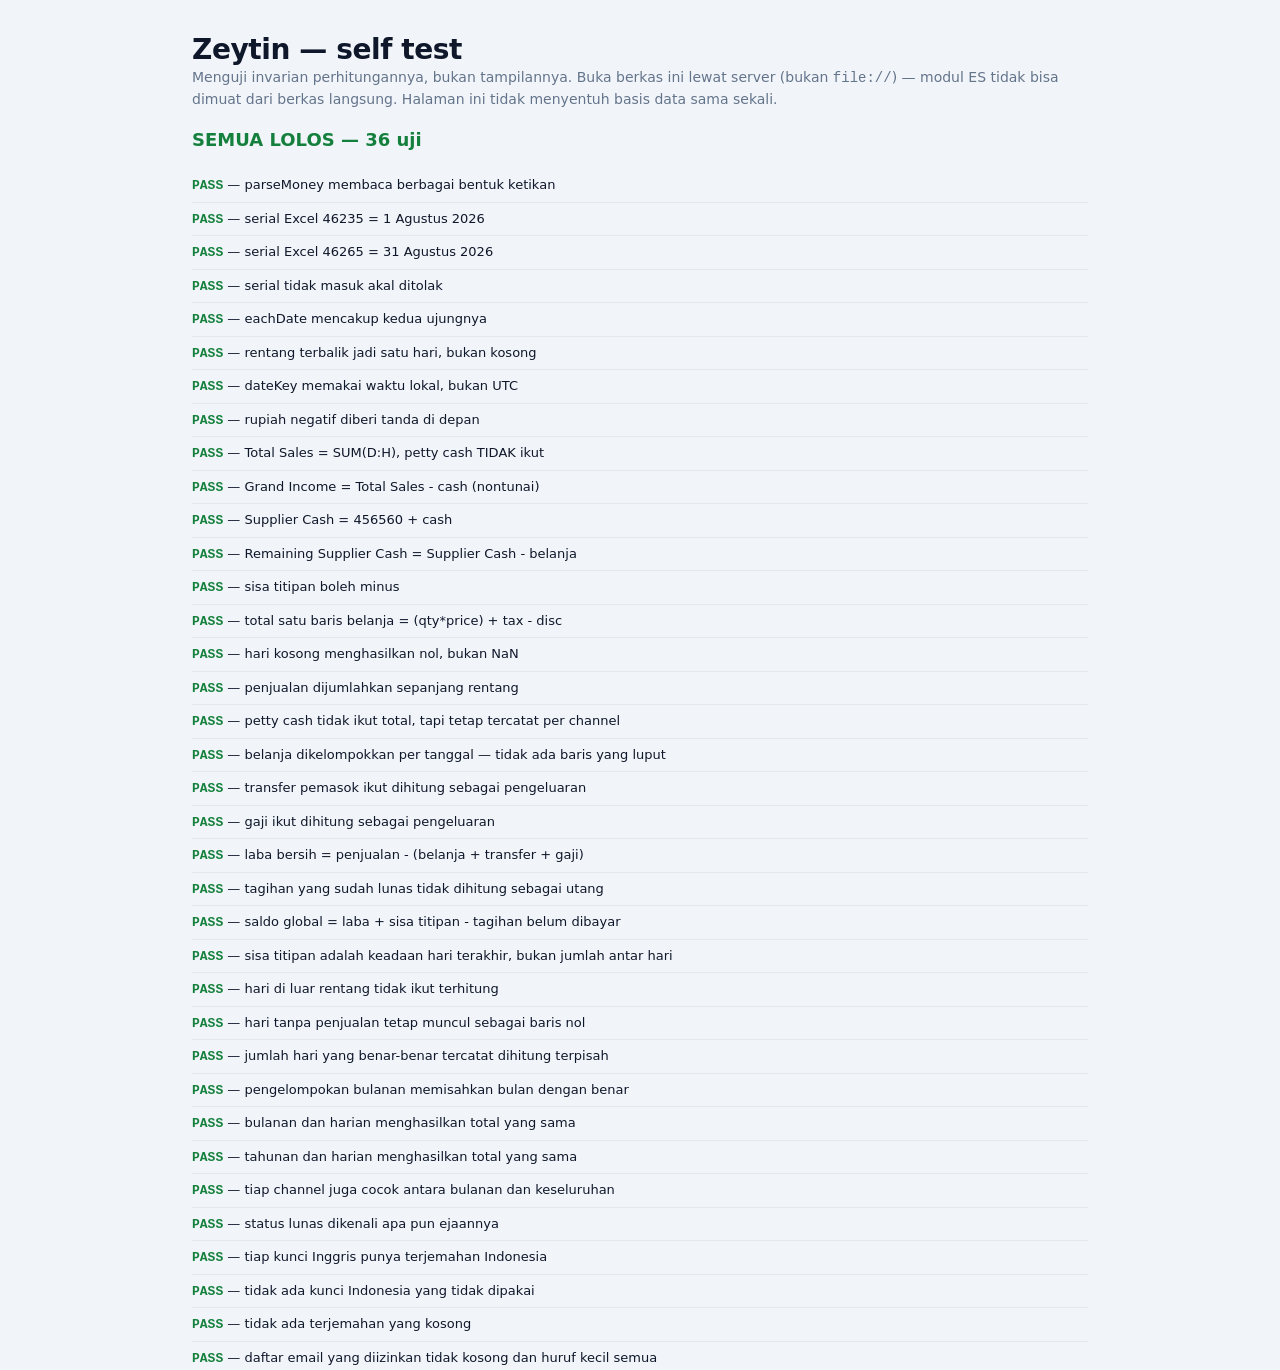
==== tests.html @ 7a51746a "Aplikasi laporan Zeytin: situs statis, Firestore, dua bahasa Dashboard, Handler, dan Reports di atas" ====
<!DOCTYPE html>
<html lang="en" data-theme="light">
<head>
    <meta charset="utf-8">
    <meta name="viewport" content="width=device-width, initial-scale=1">
    <title>Zeytin — Self test</title>
    <link rel="stylesheet" href="assets/css/app.css">
    <style>
        body { padding: 2rem; max-width: 60rem; margin: 0 auto; }
        .case { padding: .375rem 0; border-bottom: 1px solid var(--border); font-size: .8125rem; }
        .case b { font-family: ui-monospace, Consolas, monospace; font-weight: 600; }
        #summary { font-size: 1.125rem; font-weight: 700; margin: 1rem 0; }
    </style>
</head>
<body>

<h1>Zeytin — self test</h1>
<p class="muted">
    Menguji invarian perhitungannya, bukan tampilannya. Buka berkas ini lewat
    server (bukan <code>file://</code>) — modul ES tidak bisa dimuat dari berkas
    langsung. Halaman ini tidak menyentuh basis data sama sekali.
</p>

<div id="summary">…</div>
<div id="out"></div>

<script type="module">
import { dayFigures, periodReport, groupByMonth, groupByYear, lineTotal, isSettled } from './assets/js/ledger.js';
import { parseMoney, excelSerialToDate, eachDate, dateKey, money } from './assets/js/util.js';
import { SUPPLIER_CASH_OPENING, CHANNELS, ALLOWED_EMAILS } from './assets/js/config.js';
import { DICTIONARIES } from './assets/js/i18n.js';

const out = document.getElementById('out');
let pass = 0;
let fail = 0;

function check(name, actual, expected) {
    const ok = JSON.stringify(actual) === JSON.stringify(expected);
    ok ? pass++ : fail++;

    out.insertAdjacentHTML('beforeend',
        `<div class="case"><b class="${ok ? 'pos' : 'neg'}">${ok ? 'PASS' : 'FAIL'}</b> — ${name}` +
        (ok ? '' : `<br><span class="muted">dapat ${JSON.stringify(actual)}, harusnya ${JSON.stringify(expected)}</span>`) +
        `</div>`);
}

/* ---------------------------------------------------------- uang & tanggal */

check('parseMoney membaca berbagai bentuk ketikan',
    ['45.000', '45000', 'Rp 45.000', 45000, '', null].map(parseMoney),
    [45000, 45000, 45000, 45000, 0, 0]);

check('serial Excel 46235 = 1 Agustus 2026', excelSerialToDate(46235), '2026-08-01');
check('serial Excel 46265 = 31 Agustus 2026', excelSerialToDate(46265), '2026-08-31');
check('serial tidak masuk akal ditolak', excelSerialToDate(0), '');

check('eachDate mencakup kedua ujungnya',
    eachDate('2026-08-30', '2026-09-01'),
    ['2026-08-30', '2026-08-31', '2026-09-01']);

check('rentang terbalik jadi satu hari, bukan kosong',
    eachDate('2026-09-05', '2026-09-01'),
    ['2026-09-05']);

check('dateKey memakai waktu lokal, bukan UTC',
    dateKey(new Date(2026, 7, 1, 23, 30)), '2026-08-01');

check('rupiah negatif diberi tanda di depan', money(-12500), '-Rp 12.500');

/* --------------------------------------------- konsep kolom berkas Excel */

const day = dayFigures({
    date: '2026-08-01',
    pettyCash: 100000,
    cash: 4606678,
    bni: 1325940,
    grabFood: 0,
    goFood: 0,
    goPay: 0,
}, 1366000);

check('Total Sales = SUM(D:H), petty cash TIDAK ikut',
    day.totalSales, 4606678 + 1325940);

check('Grand Income = Total Sales - cash (nontunai)',
    day.cashless, 1325940);

check('Supplier Cash = 456560 + cash',
    day.supplierCash, SUPPLIER_CASH_OPENING + 4606678);

check('Remaining Supplier Cash = Supplier Cash - belanja',
    day.remainingSupplierCash, SUPPLIER_CASH_OPENING + 4606678 - 1366000);

check('sisa titipan boleh minus',
    dayFigures({ cash: 100000 }, 900000).remainingSupplierCash,
    SUPPLIER_CASH_OPENING + 100000 - 900000);

check('total satu baris belanja = (qty*price) + tax - disc',
    lineTotal({ qty: 3, price: 12000, tax: 1000, disc: 500 }), 36500);

check('hari kosong menghasilkan nol, bukan NaN',
    dayFigures({}, 0).totalSales, 0);

/* ------------------------------------------------------------- periode */

const data = {
    days: [
        { date: '2026-08-01', cash: 1000000, bni: 500000, pettyCash: 50000 },
        { date: '2026-08-02', cash: 2000000, grabFood: 300000 },
        { date: '2026-09-01', cash: 1500000, goPay: 200000 },
    ],
    expenses: [
        { date: '2026-08-01', total: 400000 },
        { date: '2026-08-01', total: 100000 },
        { date: '2026-09-01', total: 250000 },
    ],
    transfers: [{ date: '2026-08-05', total: 3000000 }],
    payroll: [{ month: '2026-08', grandTotal: 5000000 }],
    outstanding: [
        { date: '2026-08-10', total: 750000, status: 'Need the payment' },
        { date: '2026-08-11', total: 999000, status: 'PT KEBAP PAID' },
    ],
};

const aug = periodReport(data, '2026-08-01', '2026-08-31');

check('penjualan dijumlahkan sepanjang rentang',
    aug.totalSales, 1500000 + 2300000);

check('petty cash tidak ikut total, tapi tetap tercatat per channel',
    [aug.totalSales, aug.byChannel.pettyCash], [3800000, 50000]);

check('belanja dikelompokkan per tanggal — tidak ada baris yang luput',
    aug.cashExpense, 500000);

check('transfer pemasok ikut dihitung sebagai pengeluaran',
    aug.transfers, 3000000);

check('gaji ikut dihitung sebagai pengeluaran',
    aug.payroll, 5000000);

check('laba bersih = penjualan - (belanja + transfer + gaji)',
    aug.netProfit, 3800000 - (500000 + 3000000 + 5000000));

check('tagihan yang sudah lunas tidak dihitung sebagai utang',
    aug.outstanding, 750000);

check('saldo global = laba + sisa titipan - tagihan belum dibayar',
    aug.globalBalance,
    aug.netProfit + aug.remainingSupplierCash - aug.outstanding);

check('sisa titipan adalah keadaan hari terakhir, bukan jumlah antar hari',
    aug.remainingSupplierCash,
    SUPPLIER_CASH_OPENING + 2000000 - 0);

check('hari di luar rentang tidak ikut terhitung',
    periodReport(data, '2026-08-01', '2026-08-01').totalSales, 1500000);

check('hari tanpa penjualan tetap muncul sebagai baris nol',
    aug.rows.length, 31);

check('jumlah hari yang benar-benar tercatat dihitung terpisah',
    aug.recordedDays, 2);

/* -------------------------------------------------- pengelompokan periode */

const wide = periodReport(data, '2026-08-01', '2026-09-30');
const months = groupByMonth(wide.rows);
const years = groupByYear(wide.rows);

check('pengelompokan bulanan memisahkan bulan dengan benar',
    months.map((m) => [m.key, m.totalSales]),
    [['2026-08', 3800000], ['2026-09', 1700000]]);

check('bulanan dan harian menghasilkan total yang sama',
    months.reduce((s, m) => s + m.totalSales, 0), wide.totalSales);

check('tahunan dan harian menghasilkan total yang sama',
    years.reduce((s, y) => s + y.totalSales, 0), wide.totalSales);

check('tiap channel juga cocok antara bulanan dan keseluruhan',
    CHANNELS.map((c) => months.reduce((s, m) => s + m[c.key], 0)),
    CHANNELS.map((c) => wide.byChannel[c.key]));

/* ------------------------------------------------------------- status */

check('status lunas dikenali apa pun ejaannya',
    ['PT KEBAP PAID', 'Aslan Paid', 'lunas', 'settled', 'Need the payment', ''].map(isSettled),
    [true, true, true, true, false, false]);

/* --------------------------------------------------------- dua bahasa */

// Kunci yang belum diterjemahkan tidak kelihatan saat dipakai — ia diam-diam
// jatuh ke bahasa Inggris. Membandingkan kedua kamus satu-satunya cara
// menangkapnya sebelum staf melihat kalimat Inggris di tengah halaman
// berbahasa Indonesia.
const enKeys = Object.keys(DICTIONARIES.en).sort();
const idKeys = Object.keys(DICTIONARIES.id).sort();

check('tiap kunci Inggris punya terjemahan Indonesia',
    enKeys.filter((k) => !(k in DICTIONARIES.id)), []);

check('tidak ada kunci Indonesia yang tidak dipakai',
    idKeys.filter((k) => !(k in DICTIONARIES.en)), []);

check('tidak ada terjemahan yang kosong',
    idKeys.filter((k) => !String(DICTIONARIES.id[k]).trim()), []);

/* ------------------------------------------------------------- akses */

check('daftar email yang diizinkan tidak kosong dan huruf kecil semua',
    ALLOWED_EMAILS.length > 0 && ALLOWED_EMAILS.every((e) => e === e.toLowerCase() && e.includes('@')),
    true);

/* ------------------------------------------------------------ ringkasan */

const summary = document.getElementById('summary');
summary.textContent = fail === 0
    ? `SEMUA LOLOS — ${pass} uji`
    : `${fail} GAGAL, ${pass} lolos`;
summary.className = fail === 0 ? 'pos' : 'neg';
document.title = fail === 0 ? `PASS ${pass}` : `FAIL ${fail}`;
</script>

</body>
</html>
---- assets/css/app.css ----
/*
 * Zeytin — Financial Reporting
 *
 * CSS tulisan tangan, ikut di-commit, tanpa langkah build. Sidebar kirinya
 * meniru tata letak Filament, tapi tidak memakai Filament sama sekali —
 * situs ini statis dan berjalan di GitHub Pages, jadi tidak ada PHP yang
 * bisa merender apa pun.
 *
 * Warnanya dipilih supaya laporan cetaknya tetap terbaca: aksen zaitun
 * untuk layar, hitam-putih penuh saat @media print.
 */

/* ---------------------------------------------------------------- token */

:root {
    --bg: #f1f5f9;
    --surface: #ffffff;
    --surface-2: #f8fafc;
    --border: #e2e8f0;
    --text: #0f172a;
    --muted: #64748b;
    --accent: #4d7c0f;
    --accent-soft: #ecfccb;
    --accent-ink: #1a2e05;
    --positive: #15803d;
    --negative: #b91c1c;
    --warning: #b45309;
    --shadow: 0 1px 2px rgba(15, 23, 42, .06), 0 1px 3px rgba(15, 23, 42, .04);
    --shadow-lg: 0 10px 30px rgba(15, 23, 42, .10);
    --radius: .75rem;
    --sidebar-w: 16rem;
}

[data-theme="dark"] {
    --bg: #0b1120;
    --surface: #111827;
    --surface-2: #0f172a;
    --border: #1f2937;
    --text: #e2e8f0;
    --muted: #94a3b8;
    --accent: #a3e635;
    --accent-soft: #1a2e05;
    --accent-ink: #f7fee7;
    --positive: #4ade80;
    --negative: #f87171;
    --warning: #fbbf24;
    --shadow: 0 1px 2px rgba(0, 0, 0, .4);
    --shadow-lg: 0 10px 30px rgba(0, 0, 0, .5);
}

* { box-sizing: border-box; }

html, body {
    margin: 0;
    padding: 0;
    min-height: 100%;
}

body {
    background: var(--bg);
    color: var(--text);
    font-family: Inter, ui-sans-serif, system-ui, "Segoe UI", sans-serif;
    font-size: 14px;
    line-height: 1.5;
    -webkit-font-smoothing: antialiased;
}

h1, h2, h3 { margin: 0; line-height: 1.25; letter-spacing: -.015em; }
p { margin: 0; }
a { color: inherit; }
[hidden] { display: none !important; }

.muted { color: var(--muted); }
.num { font-variant-numeric: tabular-nums; white-space: nowrap; }
.pos { color: var(--positive); }
.neg { color: var(--negative); }
.warn { color: var(--warning); }

/* ---------------------------------------------------------- halaman masuk */

.signin {
    display: grid;
    grid-template-columns: 1.1fr 1fr;
    min-height: 100vh;
    min-height: 100dvh;
}

.signin__visual {
    position: relative;
    display: flex;
    flex-direction: column;
    justify-content: space-between;
    padding: 2.5rem;
    overflow: hidden;
    color: #f7fee7;
    background:
        radial-gradient(120% 90% at 20% 10%, rgba(163, 230, 53, .22), transparent 60%),
        radial-gradient(90% 80% at 85% 90%, rgba(180, 83, 9, .35), transparent 60%),
        linear-gradient(150deg, #1a2e05 0%, #14532d 45%, #0b1120 100%);
}

/* Pola zaitun samar, dibuat dari gradien supaya tanpa berkas gambar. */
.signin__visual::after {
    content: "";
    position: absolute;
    inset: 0;
    background-image:
        radial-gradient(circle at 20% 30%, rgba(247, 254, 231, .07) 0 6px, transparent 7px),
        radial-gradient(circle at 70% 60%, rgba(247, 254, 231, .05) 0 9px, transparent 10px);
    background-size: 180px 180px, 240px 240px;
    pointer-events: none;
}

.signin__brand,
.signin__copy { position: relative; z-index: 1; }

.signin__brand {
    display: flex;
    align-items: center;
    gap: .75rem;
}

.signin__mark,
.sidebar__mark {
    display: grid;
    place-items: center;
    width: 2.5rem;
    height: 2.5rem;
    border-radius: .75rem;
    background: var(--accent);
    color: var(--accent-ink);
    font-weight: 800;
    font-size: 1.125rem;
}

.signin__brand strong { display: block; font-size: .9375rem; }
.signin__brand small { font-size: .75rem; opacity: .75; }

.signin__copy { max-width: 32rem; }

.signin__eyebrow {
    display: inline-flex;
    align-items: center;
    gap: .5rem;
    margin-bottom: 1.25rem;
    padding: .4375rem .875rem;
    border: 1px solid rgba(247, 254, 231, .28);
    border-radius: 999px;
    background: rgba(247, 254, 231, .1);
    font-size: .6875rem;
    font-weight: 700;
    letter-spacing: .08em;
    text-transform: uppercase;
}

.signin__eyebrow i {
    width: .4375rem;
    height: .4375rem;
    border-radius: 50%;
    background: #a3e635;
    box-shadow: 0 0 0 3px rgba(163, 230, 53, .25);
}

.signin__copy h1 {
    margin-bottom: .875rem;
    font-size: clamp(1.75rem, 3vw, 2.75rem);
    font-weight: 800;
}

.signin__copy p {
    max-width: 30rem;
    color: rgba(247, 254, 231, .82);
    line-height: 1.7;
}

.signin__panel {
    display: grid;
    place-items: center;
    padding: 2rem;
    background: var(--surface);
}

.signin__card { width: 100%; max-width: 22rem; }
.signin__card h2 { font-size: 1.5rem; margin-bottom: .375rem; }
.signin__card > .muted { margin-bottom: 1.5rem; }
.signin__note { margin-top: 1rem; font-size: .8125rem; }

.signin__lang {
    display: flex;
    gap: .5rem;
    margin-top: 2rem;
    padding-top: 1.25rem;
    border-top: 1px solid var(--border);
}

@media (max-width: 900px) {
    .signin { grid-template-columns: 1fr; }
    .signin__visual { display: none; }
}

/* ------------------------------------------------------------- kerangka */

.shell {
    display: grid;
    grid-template-columns: var(--sidebar-w) minmax(0, 1fr);
    min-height: 100vh;
    min-height: 100dvh;
}

.sidebar {
    display: flex;
    flex-direction: column;
    gap: 1rem;
    padding: 1rem .75rem;
    background: var(--surface);
    border-right: 1px solid var(--border);
    position: sticky;
    top: 0;
    height: 100vh;
    height: 100dvh;
    overflow-y: auto;
}

.sidebar__brand {
    display: flex;
    align-items: center;
    gap: .625rem;
    padding: .25rem .5rem .75rem;
}

.sidebar__name strong { display: block; font-size: .9375rem; }
.sidebar__name small { font-size: .6875rem; color: var(--muted); }

.sidebar__nav { display: flex; flex-direction: column; gap: .125rem; flex: 1; }

.sidebar__group {
    padding: .875rem .625rem .375rem;
    font-size: .6875rem;
    font-weight: 700;
    letter-spacing: .06em;
    text-transform: uppercase;
    color: var(--muted);
}

.sidebar__link {
    display: flex;
    align-items: center;
    gap: .625rem;
    padding: .5rem .625rem;
    border-radius: .5rem;
    color: var(--muted);
    text-decoration: none;
    font-weight: 500;
}

.sidebar__link svg {
    width: 1.125rem;
    height: 1.125rem;
    fill: none;
    stroke: currentColor;
    stroke-width: 1.8;
    stroke-linecap: round;
    stroke-linejoin: round;
    flex: none;
}

.sidebar__link:hover { background: var(--surface-2); color: var(--text); }

.sidebar__link.is-active {
    background: var(--accent-soft);
    color: var(--accent);
    font-weight: 600;
}

.sidebar__foot {
    border-top: 1px solid var(--border);
    padding-top: .75rem;
    display: grid;
    gap: .625rem;
}

.sidebar__user {
    display: flex;
    align-items: center;
    gap: .5rem;
    padding: 0 .375rem;
    min-width: 0;
}

.sidebar__user img { border-radius: 50%; background: var(--surface-2); flex: none; }
.sidebar__user span { min-width: 0; }
.sidebar__user strong { display: block; font-size: .8125rem; }

.sidebar__user small {
    display: block;
    font-size: .6875rem;
    color: var(--muted);
    overflow: hidden;
    text-overflow: ellipsis;
    white-space: nowrap;
}

.sidebar__actions { display: flex; gap: .25rem; padding: 0 .25rem; }

.icon-btn {
    display: grid;
    place-items: center;
    width: 2rem;
    height: 2rem;
    border: 1px solid transparent;
    border-radius: .5rem;
    background: none;
    color: var(--muted);
    cursor: pointer;
}

.icon-btn:hover { background: var(--surface-2); color: var(--text); border-color: var(--border); }

.icon-btn svg {
    width: 1.0625rem;
    height: 1.0625rem;
    fill: none;
    stroke: currentColor;
    stroke-width: 1.8;
    stroke-linecap: round;
    stroke-linejoin: round;
}

.main { display: flex; flex-direction: column; min-width: 0; }

.topbar {
    position: sticky;
    top: 0;
    z-index: 5;
    display: flex;
    align-items: center;
    gap: .75rem;
    padding: .75rem 1.25rem;
    background: color-mix(in srgb, var(--bg) 85%, transparent);
    backdrop-filter: blur(8px);
    border-bottom: 1px solid var(--border);
}

.topbar h1 { font-size: 1.125rem; font-weight: 700; }
.topbar__spacer { flex: 1; }
.topbar__toggle { display: none; }

.content { padding: 1.25rem; max-width: 1400px; width: 100%; }

@media (max-width: 1024px) {
    .shell { grid-template-columns: minmax(0, 1fr); }

    .sidebar {
        position: fixed;
        z-index: 40;
        left: 0;
        top: 0;
        width: var(--sidebar-w);
        transform: translateX(-100%);
        transition: transform .2s ease;
        box-shadow: var(--shadow-lg);
    }

    .sidebar.is-open { transform: none; }
    .topbar__toggle { display: grid; }
}

/* --------------------------------------------------------------- komponen */

.card {
    background: var(--surface);
    border: 1px solid var(--border);
    border-radius: var(--radius);
    box-shadow: var(--shadow);
}

.card__head {
    display: flex;
    align-items: center;
    gap: .75rem;
    flex-wrap: wrap;
    padding: .875rem 1rem;
    border-bottom: 1px solid var(--border);
}

.card__head h2 { font-size: .9375rem; font-weight: 700; }
.card__head .spacer { flex: 1; }
.card__body { padding: 1rem; }

.grid { display: grid; gap: 1rem; }
.grid--stats { grid-template-columns: repeat(auto-fit, minmax(13rem, 1fr)); }
.grid--2 { grid-template-columns: repeat(auto-fit, minmax(20rem, 1fr)); }

.stat {
    padding: 1rem;
    background: var(--surface);
    border: 1px solid var(--border);
    border-radius: var(--radius);
    box-shadow: var(--shadow);
}

.stat__label {
    font-size: .6875rem;
    font-weight: 700;
    letter-spacing: .05em;
    text-transform: uppercase;
    color: var(--muted);
}

.stat__value {
    margin-top: .375rem;
    font-size: 1.375rem;
    font-weight: 800;
    font-variant-numeric: tabular-nums;
    letter-spacing: -.02em;
}

.stat__hint { margin-top: .25rem; font-size: .75rem; color: var(--muted); }

.stat--hero {
    grid-column: 1 / -1;
    background: linear-gradient(135deg, var(--accent-soft), var(--surface));
    border-color: color-mix(in srgb, var(--accent) 35%, var(--border));
}

.stat--hero .stat__value { font-size: 2rem; }

/* tabel */

.table-wrap { overflow-x: auto; }

table.data {
    width: 100%;
    border-collapse: collapse;
    font-size: .8125rem;
}

table.data th,
table.data td {
    padding: .5rem .625rem;
    text-align: left;
    border-bottom: 1px solid var(--border);
}

table.data th {
    position: sticky;
    top: 0;
    background: var(--surface-2);
    font-size: .6875rem;
    font-weight: 700;
    letter-spacing: .04em;
    text-transform: uppercase;
    color: var(--muted);
    white-space: nowrap;
}

table.data td.num, table.data th.num { text-align: right; }
table.data tbody tr:hover { background: var(--surface-2); }

table.data tfoot td {
    font-weight: 700;
    background: var(--surface-2);
    border-top: 2px solid var(--border);
}

.empty { padding: 2.5rem 1rem; text-align: center; color: var(--muted); }

/* kontrol */

.btn {
    display: inline-flex;
    align-items: center;
    justify-content: center;
    gap: .5rem;
    padding: .5rem .875rem;
    border: 1px solid var(--accent);
    border-radius: .5rem;
    background: var(--accent);
    color: #fff;
    font: inherit;
    font-weight: 600;
    cursor: pointer;
    white-space: nowrap;
}

[data-theme="dark"] .btn { color: var(--accent-ink); }

.btn:hover { filter: brightness(1.08); }
.btn:disabled { opacity: .5; cursor: not-allowed; filter: none; }

.btn--ghost {
    background: var(--surface);
    border-color: var(--border);
    color: var(--text);
}

.btn--ghost:hover { background: var(--surface-2); filter: none; }

.btn--google {
    width: 100%;
    background: var(--surface);
    border-color: var(--border);
    color: var(--text);
    padding: .625rem;
}

.btn--google:hover { background: var(--surface-2); filter: none; }

.btn--sm { padding: .3125rem .625rem; font-size: .8125rem; }

.chip {
    padding: .3125rem .75rem;
    border: 1px solid var(--border);
    border-radius: 999px;
    background: var(--surface);
    color: var(--muted);
    font: inherit;
    font-size: .75rem;
    cursor: pointer;
}

.chip:hover { color: var(--text); }

.chip.is-active {
    background: var(--accent);
    border-color: var(--accent);
    color: #fff;
    font-weight: 600;
}

[data-theme="dark"] .chip.is-active { color: var(--accent-ink); }

label.field { display: grid; gap: .25rem; }

label.field > span {
    font-size: .6875rem;
    font-weight: 700;
    letter-spacing: .04em;
    text-transform: uppercase;
    color: var(--muted);
}

input, select, textarea {
    width: 100%;
    padding: .4375rem .625rem;
    border: 1px solid var(--border);
    border-radius: .5rem;
    background: var(--surface);
    color: var(--text);
    font: inherit;
    font-size: .875rem;
}

input:focus, select:focus, textarea:focus {
    outline: 2px solid var(--accent);
    outline-offset: -1px;
}

input[type="number"] { text-align: right; font-variant-numeric: tabular-nums; }

.toolbar {
    display: flex;
    flex-wrap: wrap;
    align-items: flex-end;
    gap: .625rem;
    margin-bottom: 1rem;
    padding: .875rem;
    background: var(--surface);
    border: 1px solid var(--border);
    border-radius: var(--radius);
    box-shadow: var(--shadow);
}

.toolbar .spacer { flex: 1; }

.form-grid {
    display: grid;
    gap: .75rem;
    grid-template-columns: repeat(auto-fit, minmax(10rem, 1fr));
}

.badge {
    padding: .1875rem .5rem;
    border: 1px solid var(--border);
    border-radius: 999px;
    background: var(--surface);
    font-size: .6875rem;
    font-weight: 600;
    color: var(--muted);
}

.badge--warn { border-color: var(--warning); color: var(--warning); }

/* tab di halaman Handler */

.tabs {
    display: flex;
    gap: .25rem;
    overflow-x: auto;
    padding-bottom: .5rem;
    margin-bottom: 1rem;
    border-bottom: 1px solid var(--border);
}

.tabs button {
    padding: .5rem .875rem;
    border: 0;
    border-bottom: 2px solid transparent;
    background: none;
    color: var(--muted);
    font: inherit;
    font-weight: 600;
    white-space: nowrap;
    cursor: pointer;
}

.tabs button:hover { color: var(--text); }
.tabs button.is-active { color: var(--accent); border-bottom-color: var(--accent); }

/* notifikasi */

.toasts {
    position: fixed;
    z-index: 100;
    right: 1rem;
    bottom: 1rem;
    display: grid;
    gap: .5rem;
    max-width: 22rem;
}

.toast {
    padding: .75rem .875rem;
    border-radius: .625rem;
    border: 1px solid var(--border);
    background: var(--surface);
    box-shadow: var(--shadow-lg);
    font-size: .8125rem;
    animation: toast-in .18s ease;
}

.toast--ok { border-left: 3px solid var(--positive); }
.toast--err { border-left: 3px solid var(--negative); }
.toast--warn { border-left: 3px solid var(--warning); }
.toast strong { display: block; margin-bottom: .125rem; }

@keyframes toast-in {
    from { opacity: 0; transform: translateY(.5rem); }
    to { opacity: 1; transform: none; }
}

.notice {
    padding: .75rem .875rem;
    border-radius: .625rem;
    border: 1px solid var(--border);
    background: var(--surface-2);
    font-size: .8125rem;
    line-height: 1.6;
}

.notice--warn {
    border-color: color-mix(in srgb, var(--warning) 45%, var(--border));
    background: color-mix(in srgb, var(--warning) 10%, transparent);
}

.loader { padding: 3rem 1rem; text-align: center; color: var(--muted); }

/* ------------------------------------------------------------------ cetak */

@media print {
    .sidebar, .topbar, .toolbar, .toasts, .tabs, .btn, .chip { display: none !important; }
    .shell { grid-template-columns: 1fr; }
    .content { padding: 0; max-width: none; }
    .card, .stat { border-color: #999; box-shadow: none; break-inside: avoid; }
    body { background: #fff; color: #000; font-size: 11px; }
    table.data th { background: #eee; color: #000; }
}
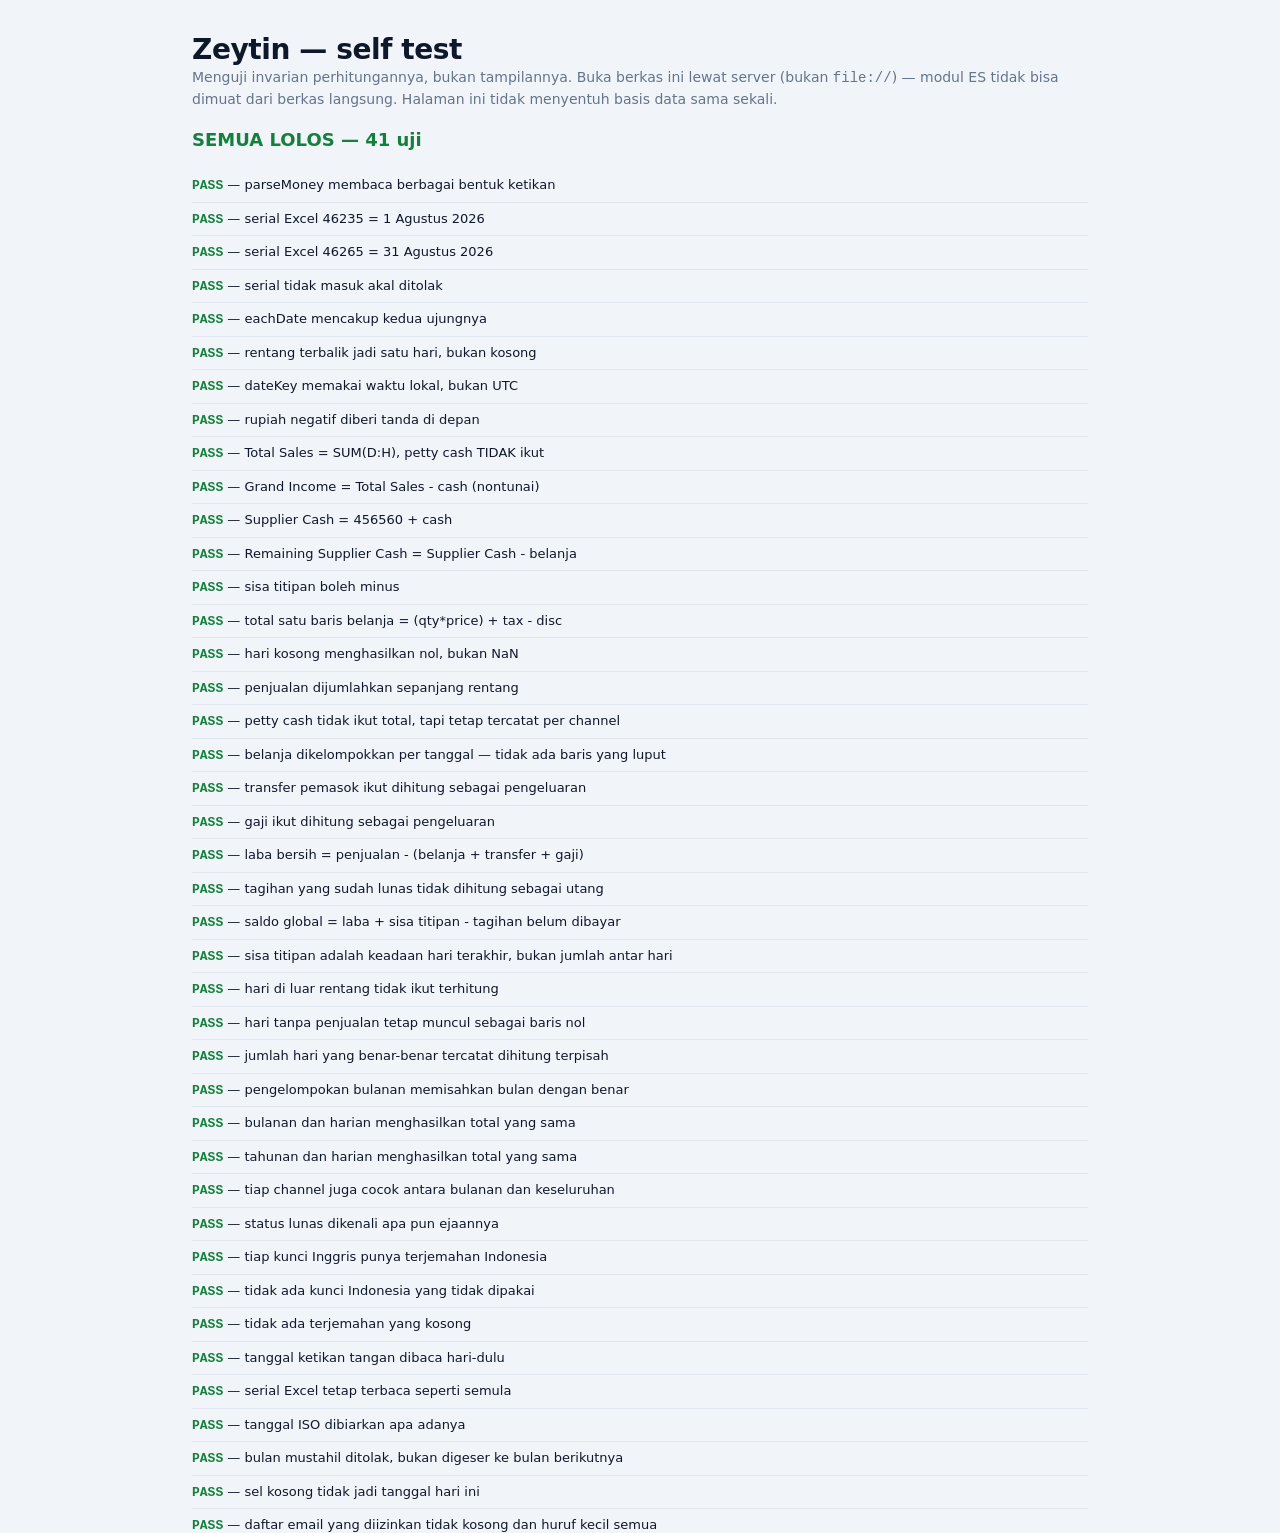
==== commit e5713014: "Baca tanggal ketikan tangan, dan betulkan angka temuan yang salah Impor kering atas berkas Agustus k" ====
--- a/tests.html
+++ b/tests.html
@@ -29,6 +29,7 @@
 import { parseMoney, excelSerialToDate, eachDate, dateKey, money } from './assets/js/util.js';
 import { SUPPLIER_CASH_OPENING, CHANNELS, ALLOWED_EMAILS } from './assets/js/config.js';
 import { DICTIONARIES } from './assets/js/i18n.js';
+import { toDate } from './assets/js/pages/import.js';
 
 const out = document.getElementById('out');
 let pass = 0;
@@ -206,6 +207,27 @@
 check('tidak ada terjemahan yang kosong',
     idKeys.filter((k) => !String(DICTIONARIES.id[k]).trim()), []);
 
+/* ------------------------------------------- tanggal ketikan tangan */
+
+// Di berkas klien, tanggal enam belas hari pertama berupa serial Excel,
+// sisanya diketik tangan sebagai teks "31/08/2026". Date.parse menolak
+// bentuk itu, dan baris yang tanggalnya ditolak mewarisi tanggal baris
+// sebelumnya — jadi belanja setengah bulan menumpuk di satu hari tanpa
+// galat apa pun. Uji ini ada supaya bentuk itu tidak pernah lolos lagi.
+
+check('tanggal ketikan tangan dibaca hari-dulu',
+    ['31/08/2026', '5/8/2026', '17/8/2026', '1.9.2026'].map(toDate),
+    ['2026-08-31', '2026-08-05', '2026-08-17', '2026-09-01']);
+
+check('serial Excel tetap terbaca seperti semula', toDate(46235), '2026-08-01');
+
+check('tanggal ISO dibiarkan apa adanya', toDate('2026-08-09'), '2026-08-09');
+
+check('bulan mustahil ditolak, bukan digeser ke bulan berikutnya',
+    ['31/13/2026', '0/8/2026', '32/8/2026'].map(toDate), ['', '', '']);
+
+check('sel kosong tidak jadi tanggal hari ini', [toDate(''), toDate(null)], ['', '']);
+
 /* ------------------------------------------------------------- akses */
 
 check('daftar email yang diizinkan tidak kosong dan huruf kecil semua',
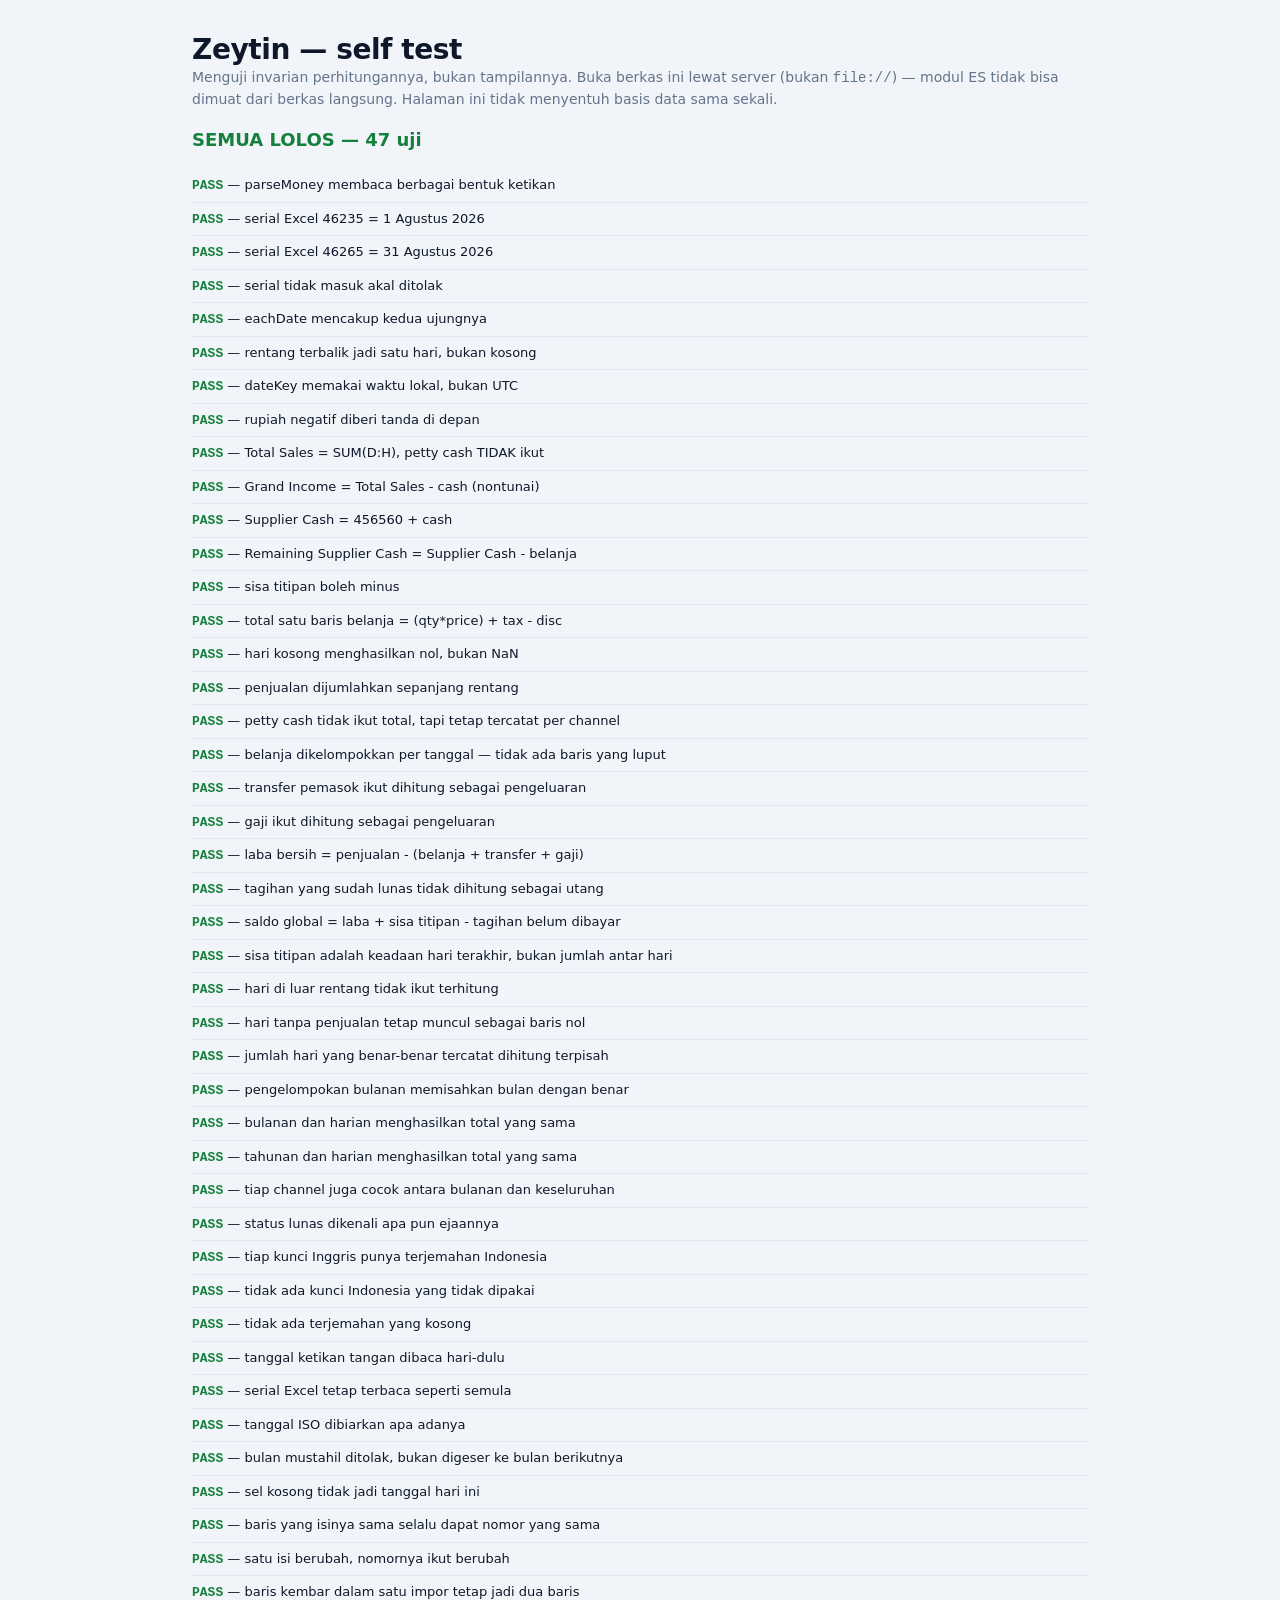
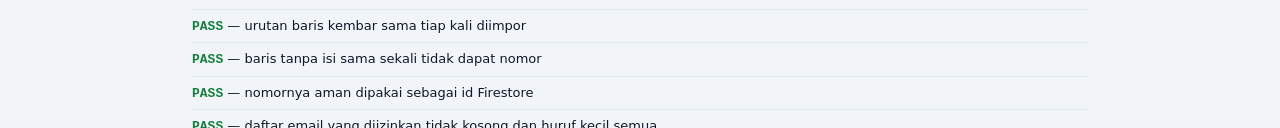
==== commit 8446af1e: "Impor ulang tidak lagi menggandakan data Tiap baris impor sebelumnya diberi nomor acak lewat uid(), " ====
--- a/tests.html
+++ b/tests.html
@@ -29,7 +29,7 @@
 import { parseMoney, excelSerialToDate, eachDate, dateKey, money } from './assets/js/util.js';
 import { SUPPLIER_CASH_OPENING, CHANNELS, ALLOWED_EMAILS } from './assets/js/config.js';
 import { DICTIONARIES } from './assets/js/i18n.js';
-import { toDate } from './assets/js/pages/import.js';
+import { toDate, stableId } from './assets/js/pages/import.js';
 
 const out = document.getElementById('out');
 let pass = 0;
@@ -228,6 +228,40 @@
 
 check('sel kosong tidak jadi tanggal hari ini', [toDate(''), toDate(null)], ['', '']);
 
+/* ------------------------------------------- nomor identitas impor */
+
+// Sebelum ini tiap baris impor diberi nomor acak, jadi mengimpor berkas yang
+// sama dua kali menggandakan seluruh isinya tanpa tanda apa pun. Uji berikut
+// mengunci perilaku yang menggantikannya.
+
+const KEY = ['date', 'vendor', 'item', 'qty', 'price'];
+const ROW = { date: '2026-08-01', vendor: 'Anadolu Meat', item: 'Lamb shank', qty: 2, price: 50000 };
+
+check('baris yang isinya sama selalu dapat nomor yang sama',
+    stableId(KEY, ROW, {}), stableId(KEY, ROW, {}));
+
+check('satu isi berubah, nomornya ikut berubah',
+    stableId(KEY, ROW, {}) === stableId(KEY, { ...ROW, price: 60000 }, {}), false);
+
+check('baris kembar dalam satu impor tetap jadi dua baris', (() => {
+    const seen = {};
+
+    return stableId(KEY, ROW, seen) === stableId(KEY, ROW, seen);
+})(), false);
+
+check('urutan baris kembar sama tiap kali diimpor', (() => {
+    const first = {};
+    const second = {};
+
+    return [stableId(KEY, ROW, first), stableId(KEY, ROW, first)].join()
+        === [stableId(KEY, ROW, second), stableId(KEY, ROW, second)].join();
+})(), true);
+
+check('baris tanpa isi sama sekali tidak dapat nomor', stableId(KEY, {}, {}), '');
+
+check('nomornya aman dipakai sebagai id Firestore',
+    /^[a-z0-9-]+$/.test(stableId(KEY, { ...ROW, item: 'Ayam / Sapi (1kg)' }, {})), true);
+
 /* ------------------------------------------------------------- akses */
 
 check('daftar email yang diizinkan tidak kosong dan huruf kecil semua',
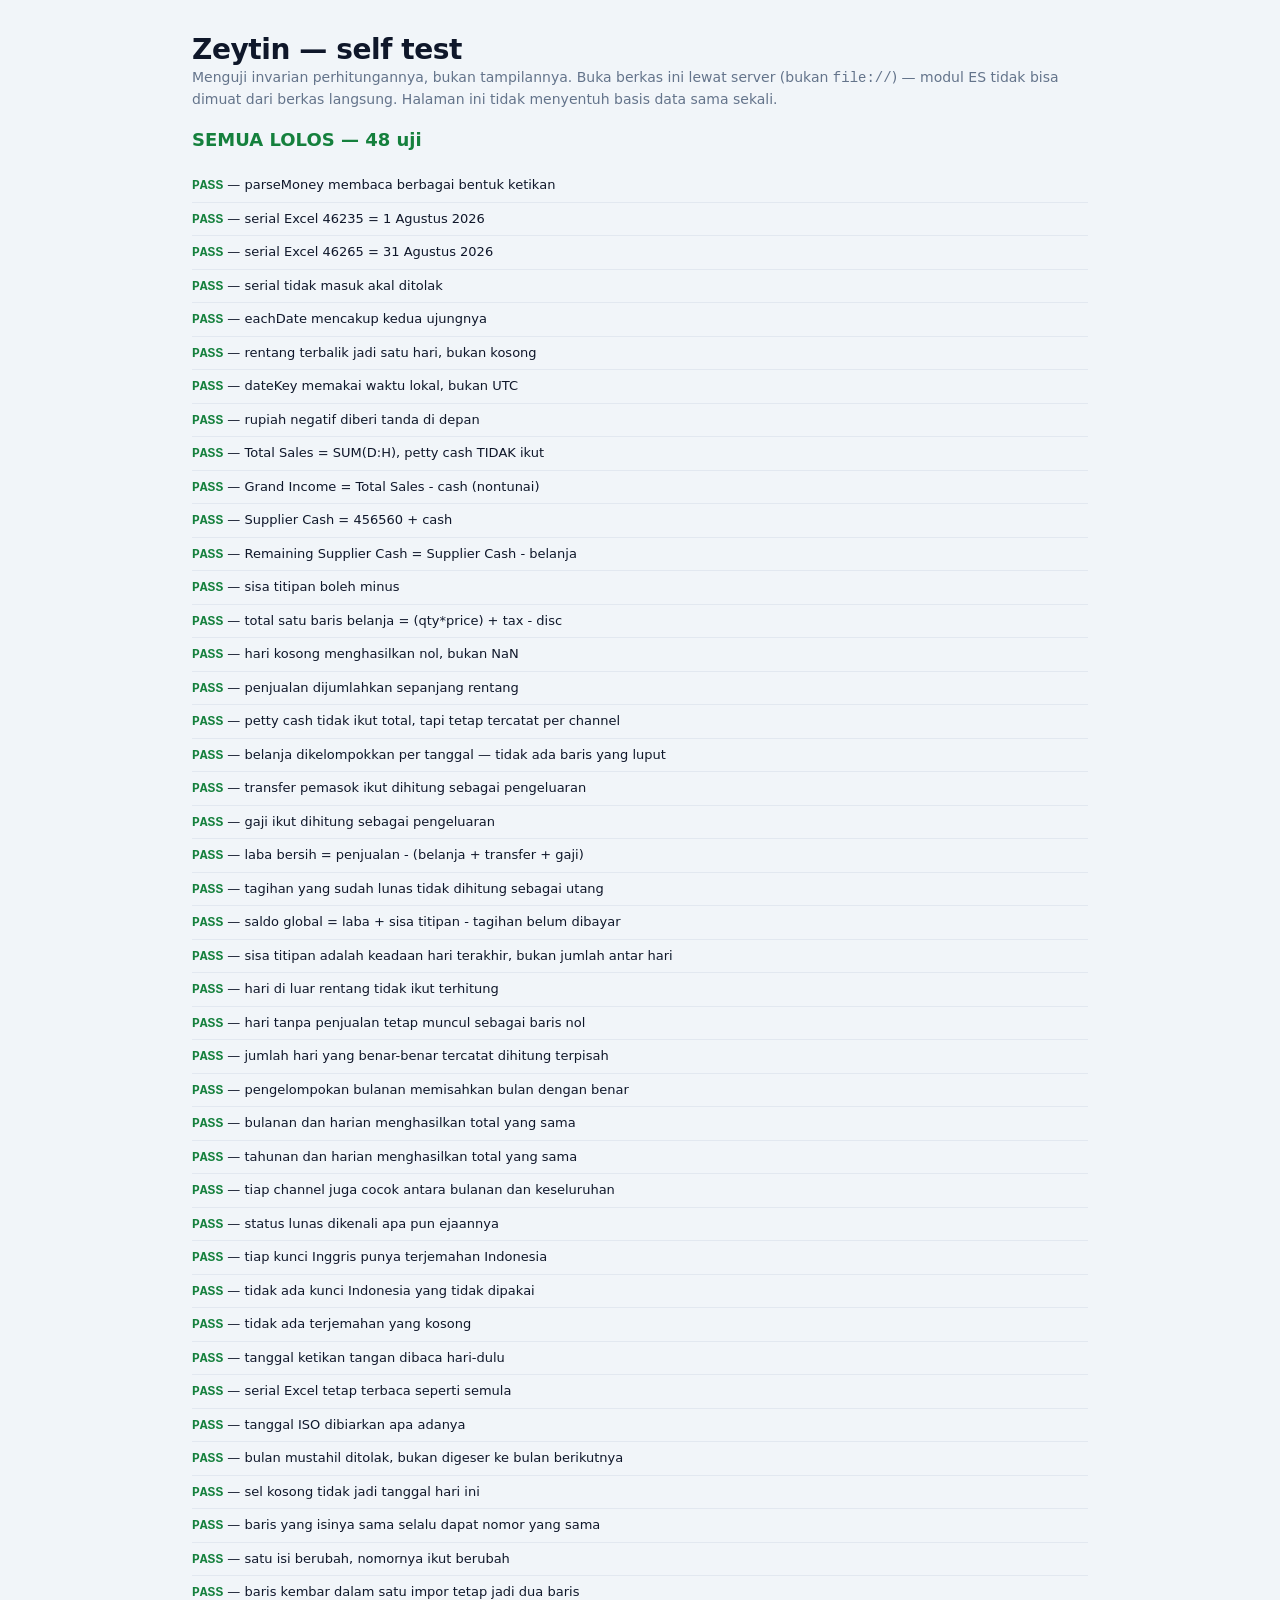
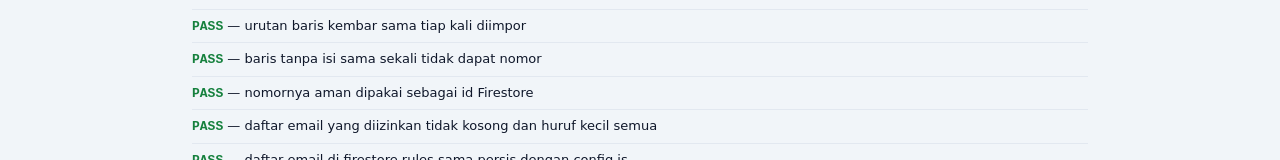
==== commit df7040ff: "Tambah editor.mpi.semangat@gmail.com ke daftar yang diizinkan Ditambahkan di dua tempat sekaligus — " ====
--- a/tests.html
+++ b/tests.html
@@ -268,6 +268,18 @@
     ALLOWED_EMAILS.length > 0 && ALLOWED_EMAILS.every((e) => e === e.toLowerCase() && e.includes('@')),
     true);
 
+// Daftarnya ada di dua berkas, dan keduanya harus sama persis. Kalau satu
+// alamat ditambahkan di config.js saja, orangnya bisa masuk lalu melihat
+// aplikasi yang tidak memuat apa pun — Firestore menolaknya di sisi server,
+// dan pesannya tidak menjelaskan sebabnya. Kebalikannya juga buruk: alamat
+// yang cuma ada di firestore.rules tidak akan pernah bisa menekan tombol
+// masuk. Satu-satunya cara menangkapnya adalah membandingkan keduanya.
+const rulesText = await fetch('./firestore.rules').then((r) => r.text());
+const emailsInRules = [...rulesText.matchAll(/'([^'\s]+@[^'\s]+)'/g)].map((m) => m[1]).sort();
+
+check('daftar email di firestore.rules sama persis dengan config.js',
+    emailsInRules, [...ALLOWED_EMAILS].sort());
+
 /* ------------------------------------------------------------ ringkasan */
 
 const summary = document.getElementById('summary');
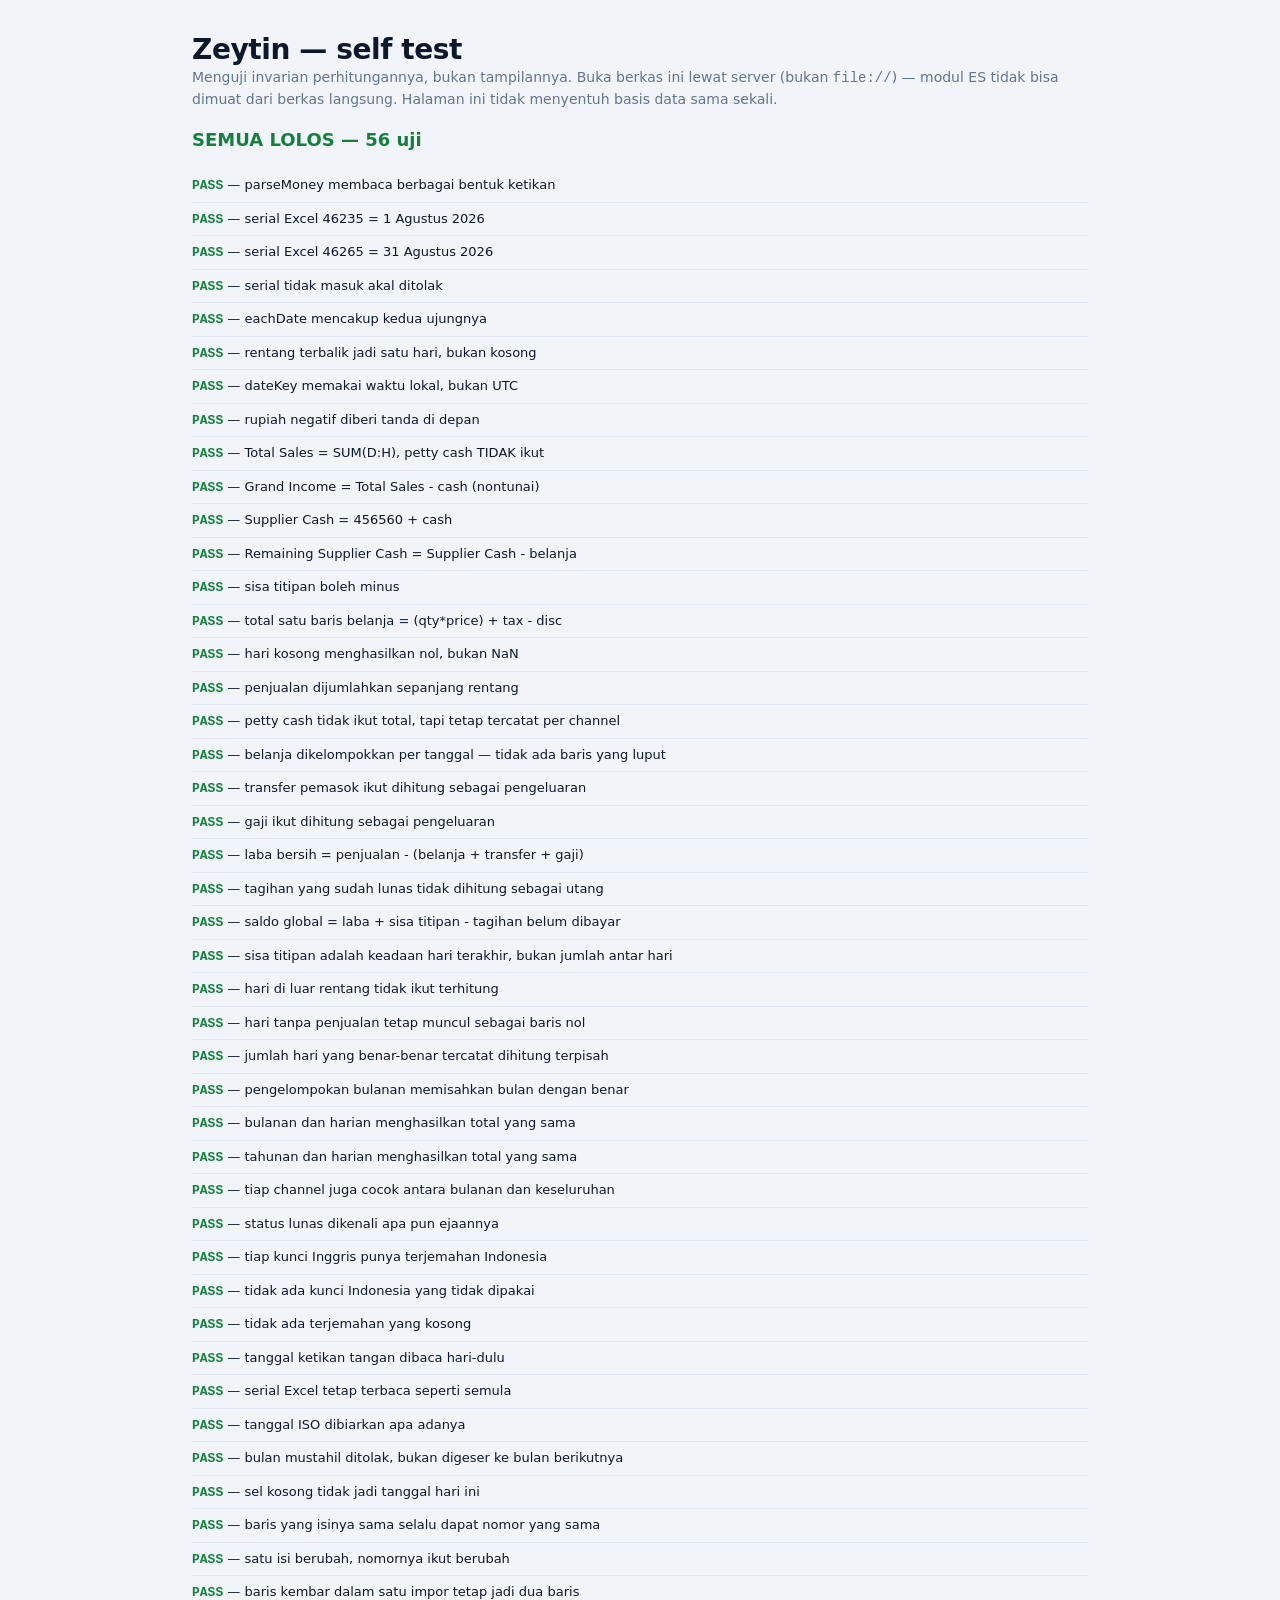
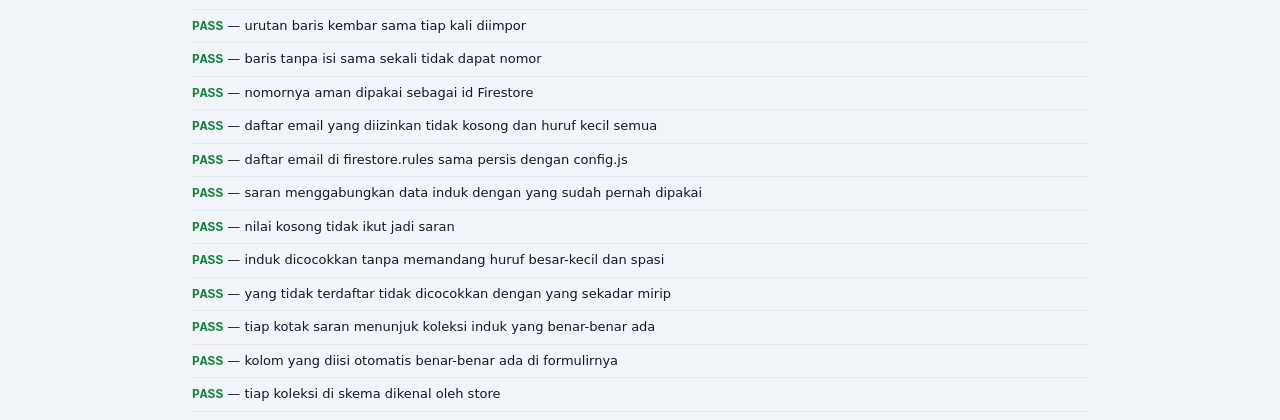
==== commit 4cd17176: "Data induk barang & cara bayar, plus tombol Ubah yang selama ini hilang Handler sebelumnya cuma puny" ====
--- a/tests.html
+++ b/tests.html
@@ -30,6 +30,8 @@
 import { SUPPLIER_CASH_OPENING, CHANNELS, ALLOWED_EMAILS } from './assets/js/config.js';
 import { DICTIONARIES } from './assets/js/i18n.js';
 import { toDate, stableId } from './assets/js/pages/import.js';
+import { SCHEMAS, comboOptions, masterMatch } from './assets/js/schema.js';
+import { COLLECTIONS } from './assets/js/store.js';
 
 const out = document.getElementById('out');
 let pass = 0;
@@ -280,6 +282,50 @@
 check('daftar email di firestore.rules sama persis dengan config.js',
     emailsInRules, [...ALLOWED_EMAILS].sort());
 
+/* ------------------------------------------------- data induk & saran */
+
+const COMBO = { name: 'item', source: 'products', fills: { unit: 'unit', price: 'price' } };
+const MASTER_ROWS = {
+    products: [
+        { name: 'Yoghurt 5kg', unit: 'pack', price: 85000 },
+        { name: 'Bulgur sack', unit: 'sack', price: 320000 },
+    ],
+};
+
+check('saran menggabungkan data induk dengan yang sudah pernah dipakai',
+    comboOptions(COMBO, MASTER_ROWS, [{ item: 'Tomato crate' }, { item: 'yoghurt 5kg' }]),
+    ['Bulgur sack', 'Tomato crate', 'Yoghurt 5kg']);
+
+check('nilai kosong tidak ikut jadi saran',
+    comboOptions(COMBO, {}, [{ item: '' }, { item: null }, { item: '  ' }]), []);
+
+check('induk dicocokkan tanpa memandang huruf besar-kecil dan spasi',
+    masterMatch(COMBO, MASTER_ROWS, '  yoghurt 5KG ').price, 85000);
+
+check('yang tidak terdaftar tidak dicocokkan dengan yang sekadar mirip',
+    masterMatch(COMBO, MASTER_ROWS, 'Yoghurt'), null);
+
+// Tiga uji berikut menjaga sambungan antarberkas. Salah satunya putus tidak
+// memunculkan galat apa pun — kotak sarannya cuma diam-diam kosong, atau
+// simpanannya ditolak Firestore tanpa sebab yang jelas.
+
+check('tiap kotak saran menunjuk koleksi induk yang benar-benar ada',
+    Object.values(SCHEMAS).flatMap((s) => s.fields)
+        .filter((f) => f.type === 'combo' && !(SCHEMAS[f.source] || {}).master)
+        .map((f) => String(f.source)), []);
+
+check('kolom yang diisi otomatis benar-benar ada di formulirnya',
+    Object.values(SCHEMAS).flatMap((s) => s.fields
+        .flatMap((f) => Object.keys(f.fills || {})
+            .filter((target) => !s.fields.some((other) => other.name === target))
+            .map((target) => `${s.key}.${target}`))), []);
+
+check('tiap koleksi di skema dikenal oleh store',
+    Object.keys(SCHEMAS).filter((key) => !(key in COLLECTIONS)), []);
+
+check('tiap koleksi punya aturan Firestore-nya sendiri',
+    Object.keys(COLLECTIONS).filter((name) => !rulesText.includes(`match /${name}/`)), []);
+
 /* ------------------------------------------------------------ ringkasan */
 
 const summary = document.getElementById('summary');
--- a/assets/css/app.css
+++ b/assets/css/app.css
@@ -508,6 +508,11 @@
 
 .btn--sm { padding: .3125rem .625rem; font-size: .8125rem; }
 
+/* Dua tombol per baris tabel. Tidak dibungkus, supaya Ubah dan Hapus tidak
+   pernah bertukar tempat saat kolomnya menyempit — salah tekan di sini
+   berarti baris terhapus. */
+.row-actions { display: flex; gap: .25rem; flex-wrap: nowrap; justify-content: flex-end; }
+
 .chip {
     padding: .3125rem .75rem;
     border: 1px solid var(--border);
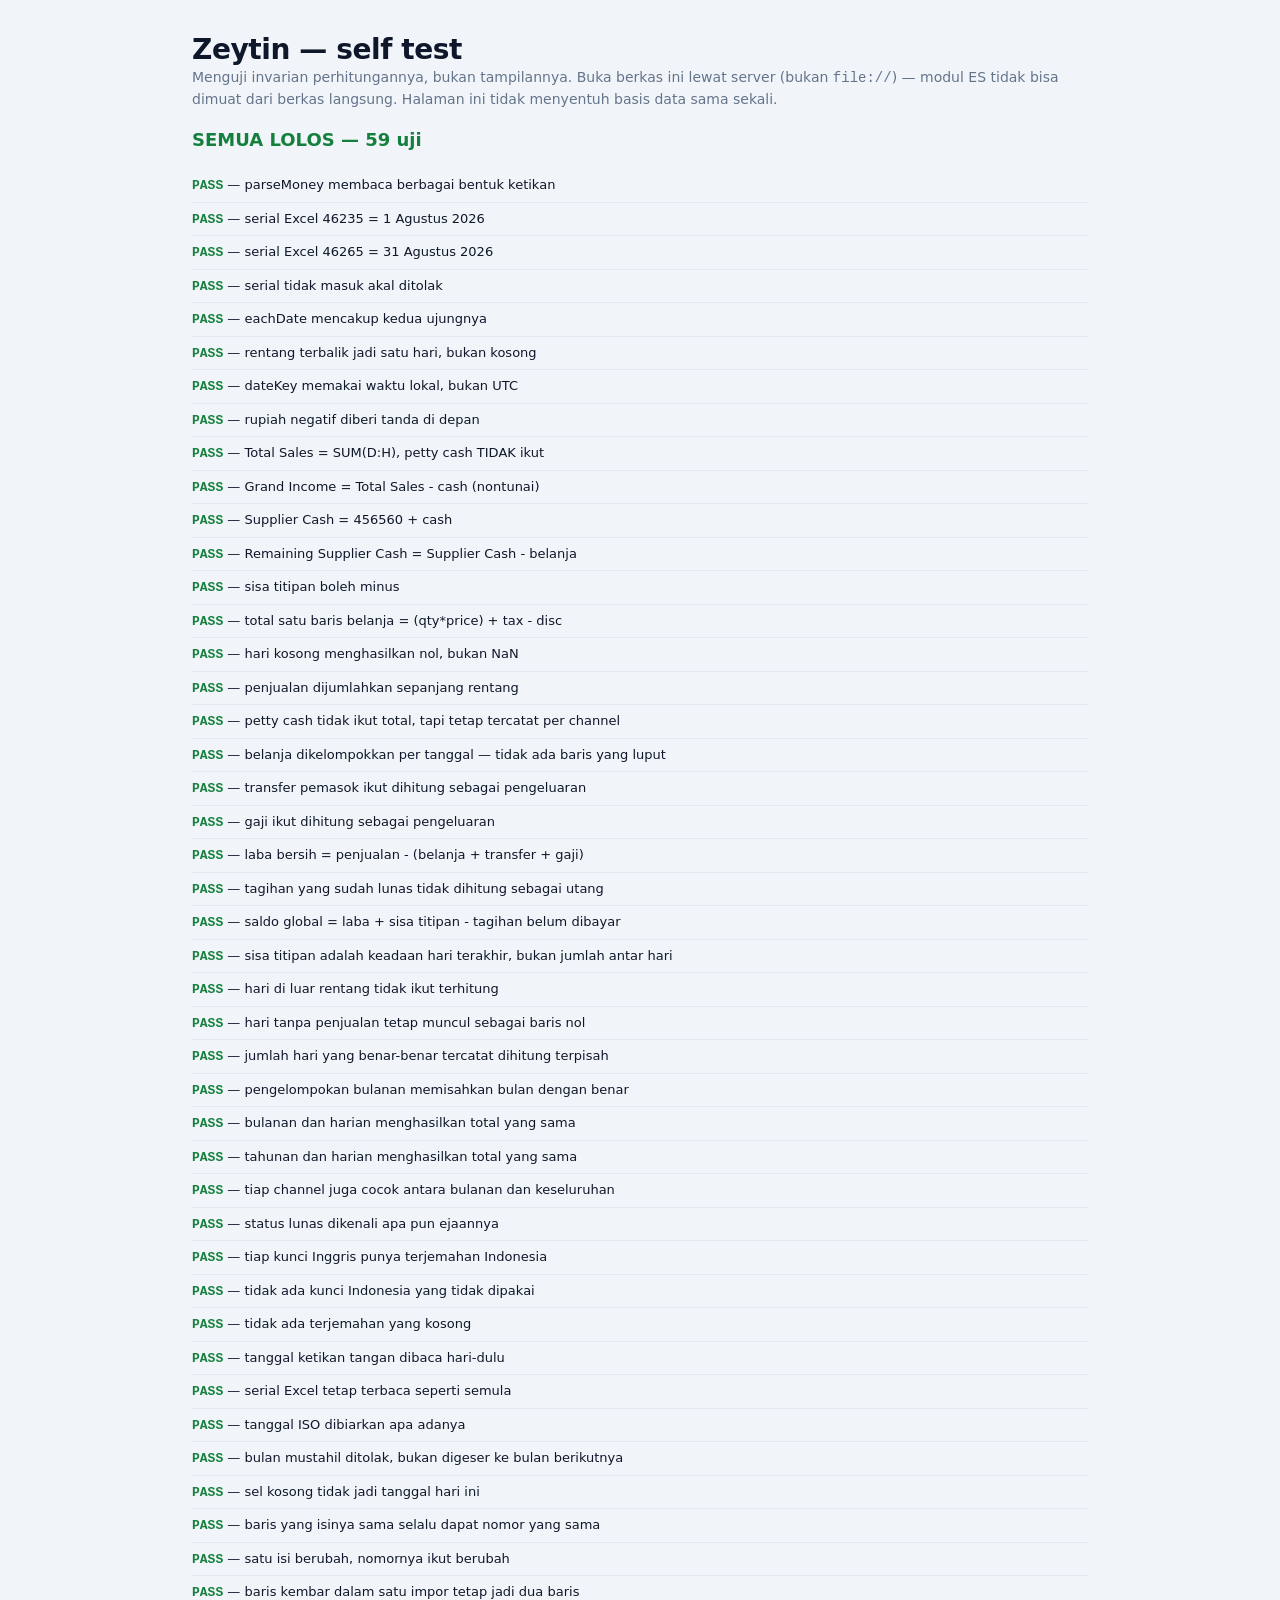
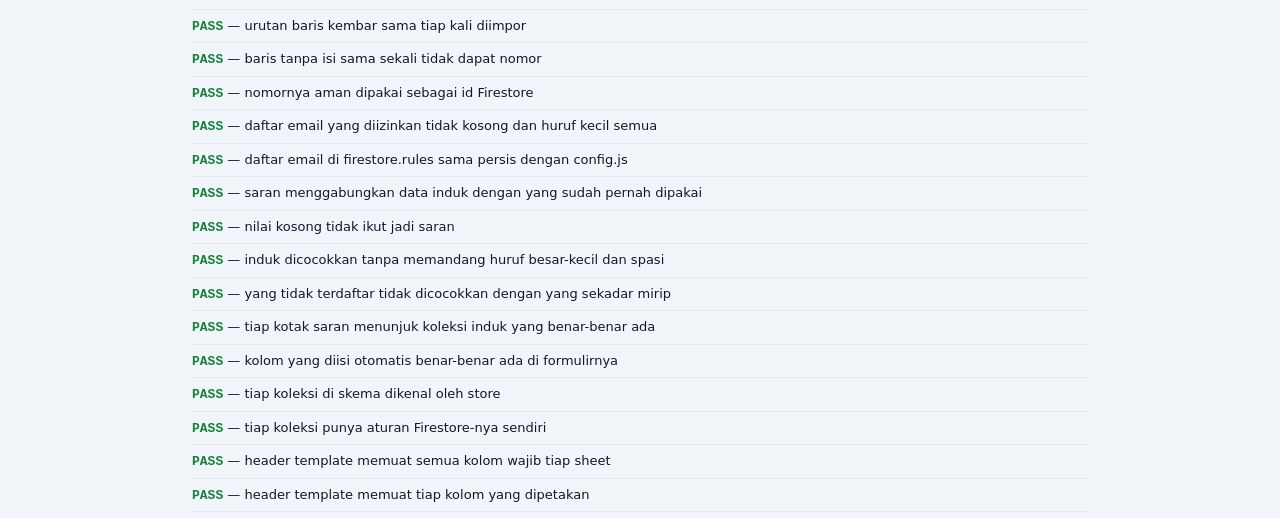
==== commit 1a25ba02: "Tombol unduh template untuk impor Excel Pengimpor menolak sheet yang nama atau judul kolomnya tidak " ====
--- a/tests.html
+++ b/tests.html
@@ -29,7 +29,7 @@
 import { parseMoney, excelSerialToDate, eachDate, dateKey, money } from './assets/js/util.js';
 import { SUPPLIER_CASH_OPENING, CHANNELS, ALLOWED_EMAILS } from './assets/js/config.js';
 import { DICTIONARIES } from './assets/js/i18n.js';
-import { toDate, stableId } from './assets/js/pages/import.js';
+import { toDate, stableId, SPECS, templateHeader } from './assets/js/pages/import.js';
 import { SCHEMAS, comboOptions, masterMatch } from './assets/js/schema.js';
 import { COLLECTIONS } from './assets/js/store.js';
 
@@ -326,6 +326,38 @@
 check('tiap koleksi punya aturan Firestore-nya sendiri',
     Object.keys(COLLECTIONS).filter((name) => !rulesText.includes(`match /${name}/`)), []);
 
+/* ---------------------------------------------------------- template */
+
+// Template yang judul kolomnya tidak dikenali pembacanya sama saja dengan
+// tidak punya template: berkasnya tetap ditolak saat diunggah. Dicocokkan
+// dengan cara yang sama seperti findHeaderRows, yaitu setelah dinormalkan.
+const normalize = (value) => String(value ?? '').trim().toLowerCase().replace(/\s+/g, ' ');
+
+check('header template memuat semua kolom wajib tiap sheet',
+    SPECS.flatMap((spec) => {
+        const header = templateHeader(spec).map(normalize);
+
+        return spec.required.filter((label) => !header.includes(label))
+            .map((label) => `${spec.sheet}: ${label}`);
+    }), []);
+
+check('header template memuat tiap kolom yang dipetakan',
+    SPECS.flatMap((spec) => {
+        const header = templateHeader(spec).map(normalize);
+
+        return Object.entries(spec.map)
+            .filter(([, aliases]) => !aliases.some((alias) => header.includes(alias)))
+            .map(([field]) => `${spec.sheet}.${field}`);
+    }), []);
+
+check('template tidak punya judul kolom kembar',
+    SPECS.flatMap((spec) => {
+        const header = templateHeader(spec).map(normalize);
+
+        return header.filter((label, i) => header.indexOf(label) !== i)
+            .map((label) => `${spec.sheet}: ${label}`);
+    }), []);
+
 /* ------------------------------------------------------------ ringkasan */
 
 const summary = document.getElementById('summary');
--- a/assets/css/app.css
+++ b/assets/css/app.css
@@ -496,6 +496,14 @@
 
 .btn--ghost:hover { background: var(--surface-2); filter: none; }
 
+.btn--danger {
+    background: var(--surface);
+    border-color: var(--negative);
+    color: var(--negative);
+}
+
+.btn--danger:hover { background: var(--negative); color: #fff; filter: none; }
+
 .btn--google {
     width: 100%;
     background: var(--surface);
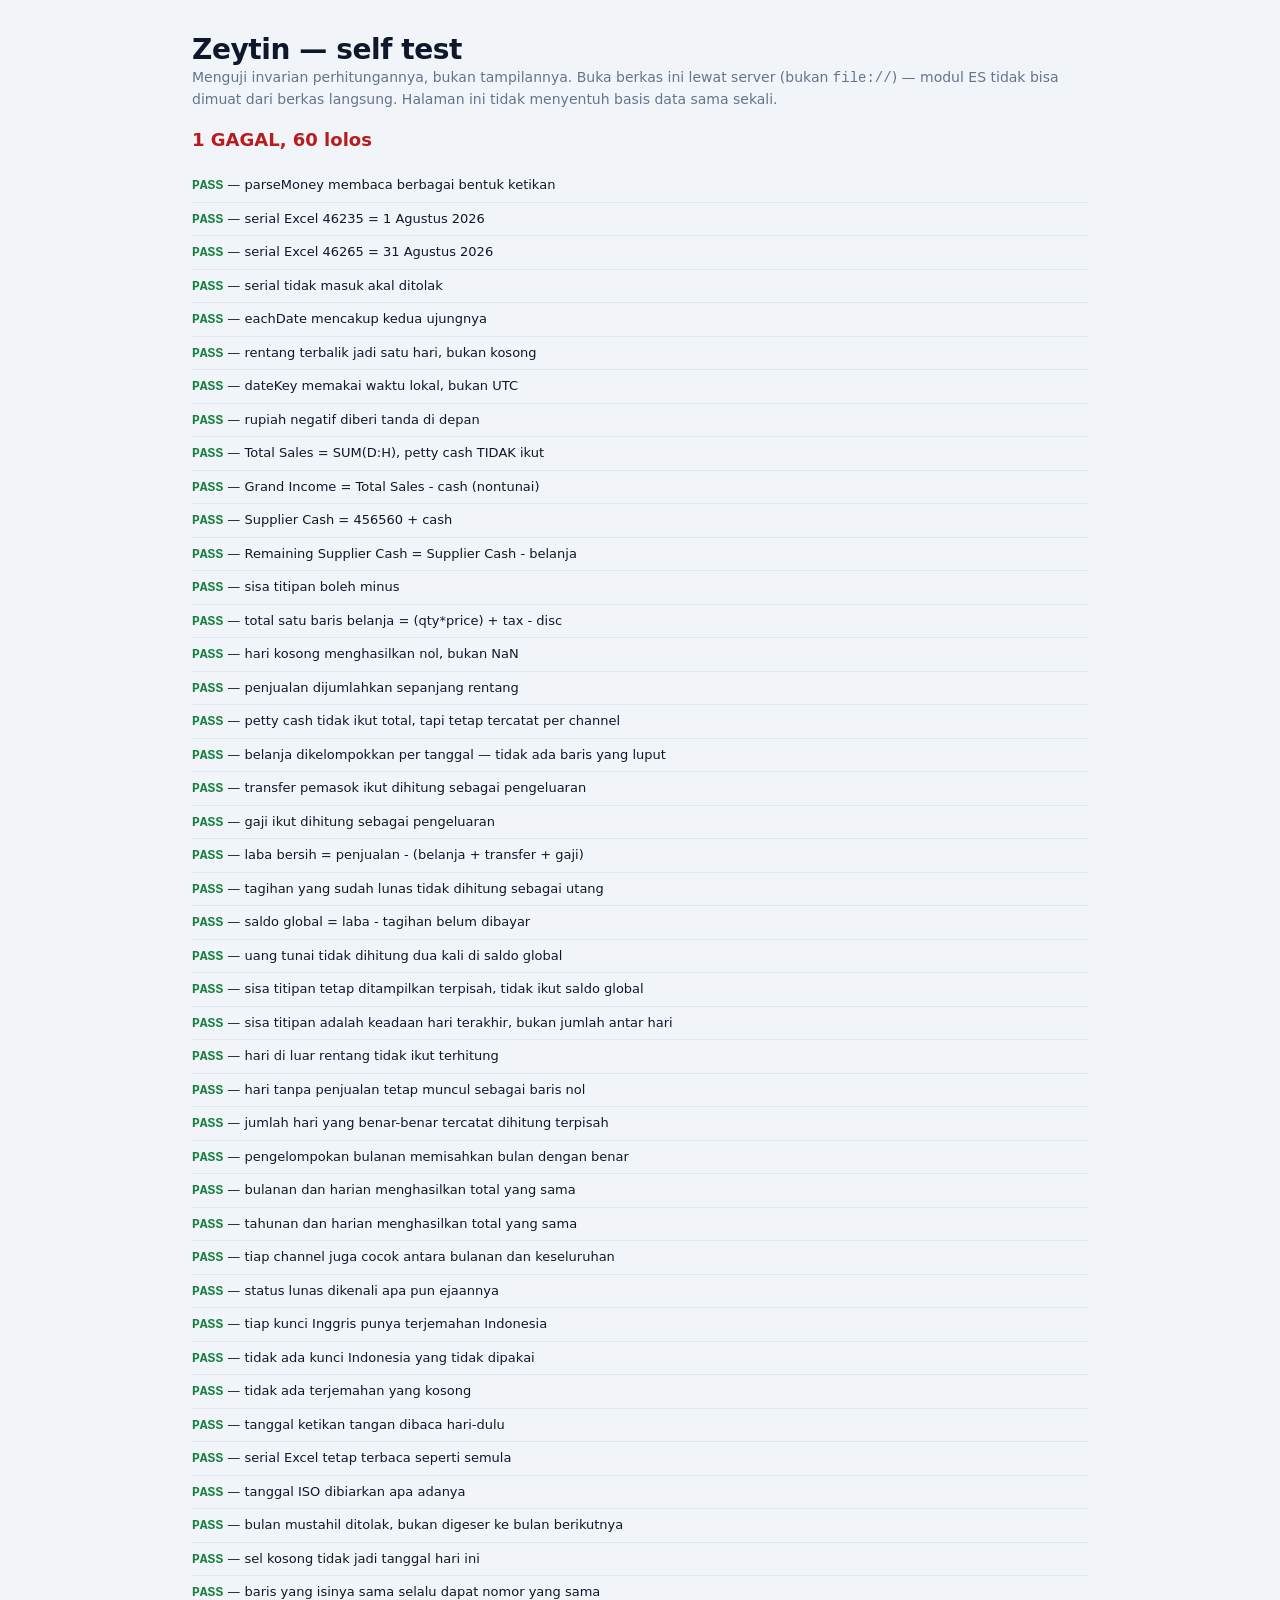
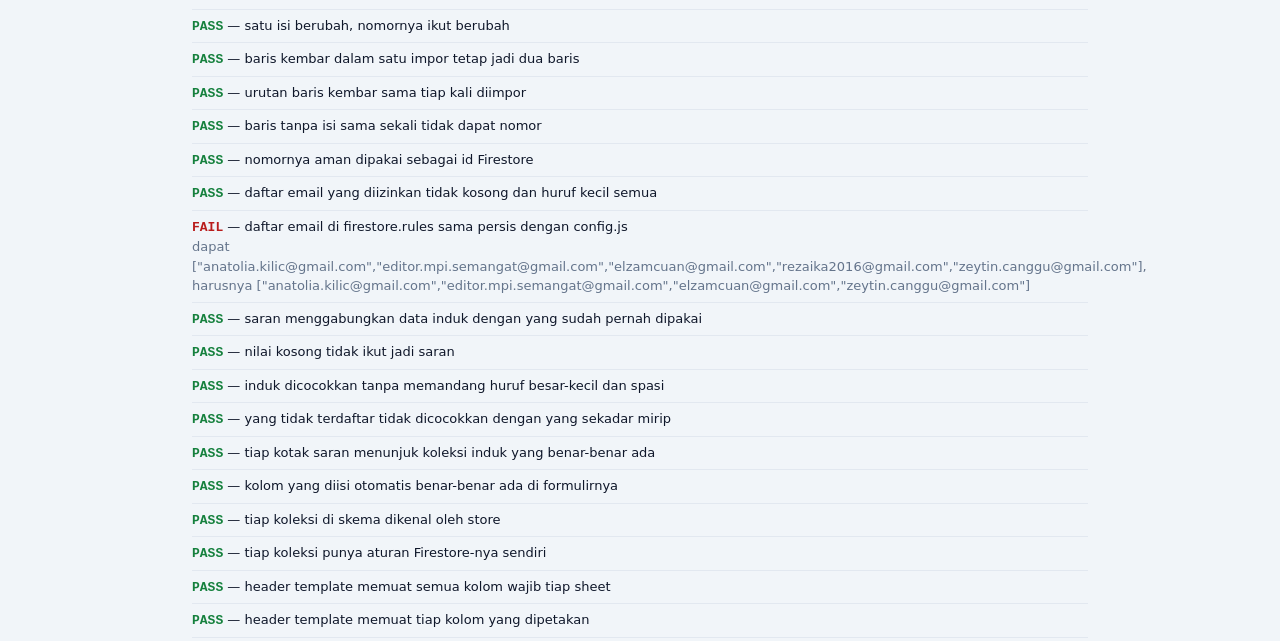
==== commit aa8e8271: "Saldo global tidak lagi menghitung uang tunai dua kali Pemasukan tunai 5 juta muncul sebagai saldo g" ====
--- a/tests.html
+++ b/tests.html
@@ -148,9 +148,22 @@
 check('tagihan yang sudah lunas tidak dihitung sebagai utang',
     aug.outstanding, 750000);
 
-check('saldo global = laba + sisa titipan - tagihan belum dibayar',
-    aug.globalBalance,
-    aug.netProfit + aug.remainingSupplierCash - aug.outstanding);
+check('saldo global = laba - tagihan belum dibayar',
+    aug.globalBalance, aug.netProfit - aug.outstanding);
+
+// Sisa titipan berisi `456.560 + tunai`, jadi menambahkannya ke saldo global
+// membuat uang tunai terhitung dua kali: pemasukan tunai 5 juta pernah muncul
+// sebagai saldo 10,4 juta di layar klien.
+const tunaiSaja = periodReport({
+    days: [{ date: '2026-08-01', cash: 5000000 }],
+    expenses: [], transfers: [], payroll: [], outstanding: [],
+}, '2026-08-01', '2026-08-01');
+
+check('uang tunai tidak dihitung dua kali di saldo global',
+    [tunaiSaja.totalSales, tunaiSaja.globalBalance], [5000000, 5000000]);
+
+check('sisa titipan tetap ditampilkan terpisah, tidak ikut saldo global',
+    tunaiSaja.remainingSupplierCash, SUPPLIER_CASH_OPENING + 5000000);
 
 check('sisa titipan adalah keadaan hari terakhir, bukan jumlah antar hari',
     aug.remainingSupplierCash,
--- a/assets/css/app.css
+++ b/assets/css/app.css
@@ -496,6 +496,29 @@
 
 .btn--ghost:hover { background: var(--surface-2); filter: none; }
 
+.ask {
+    width: min(26rem, calc(100vw - 2rem));
+    padding: 0;
+    border: 1px solid var(--border);
+    border-radius: var(--radius);
+    background: var(--surface);
+    color: var(--text);
+    box-shadow: var(--shadow-lg);
+}
+
+.ask::backdrop { background: rgba(15, 23, 42, .45); }
+
+.ask__body { padding: 1.25rem 1.25rem 0; }
+.ask__body h3 { margin: 0 0 .375rem; font-size: 1rem; }
+.ask__body p { margin: 0; color: var(--muted); font-size: .875rem; line-height: 1.5; }
+
+.ask__foot {
+    display: flex;
+    justify-content: flex-end;
+    gap: .5rem;
+    padding: 1.25rem;
+}
+
 .btn--danger {
     background: var(--surface);
     border-color: var(--negative);
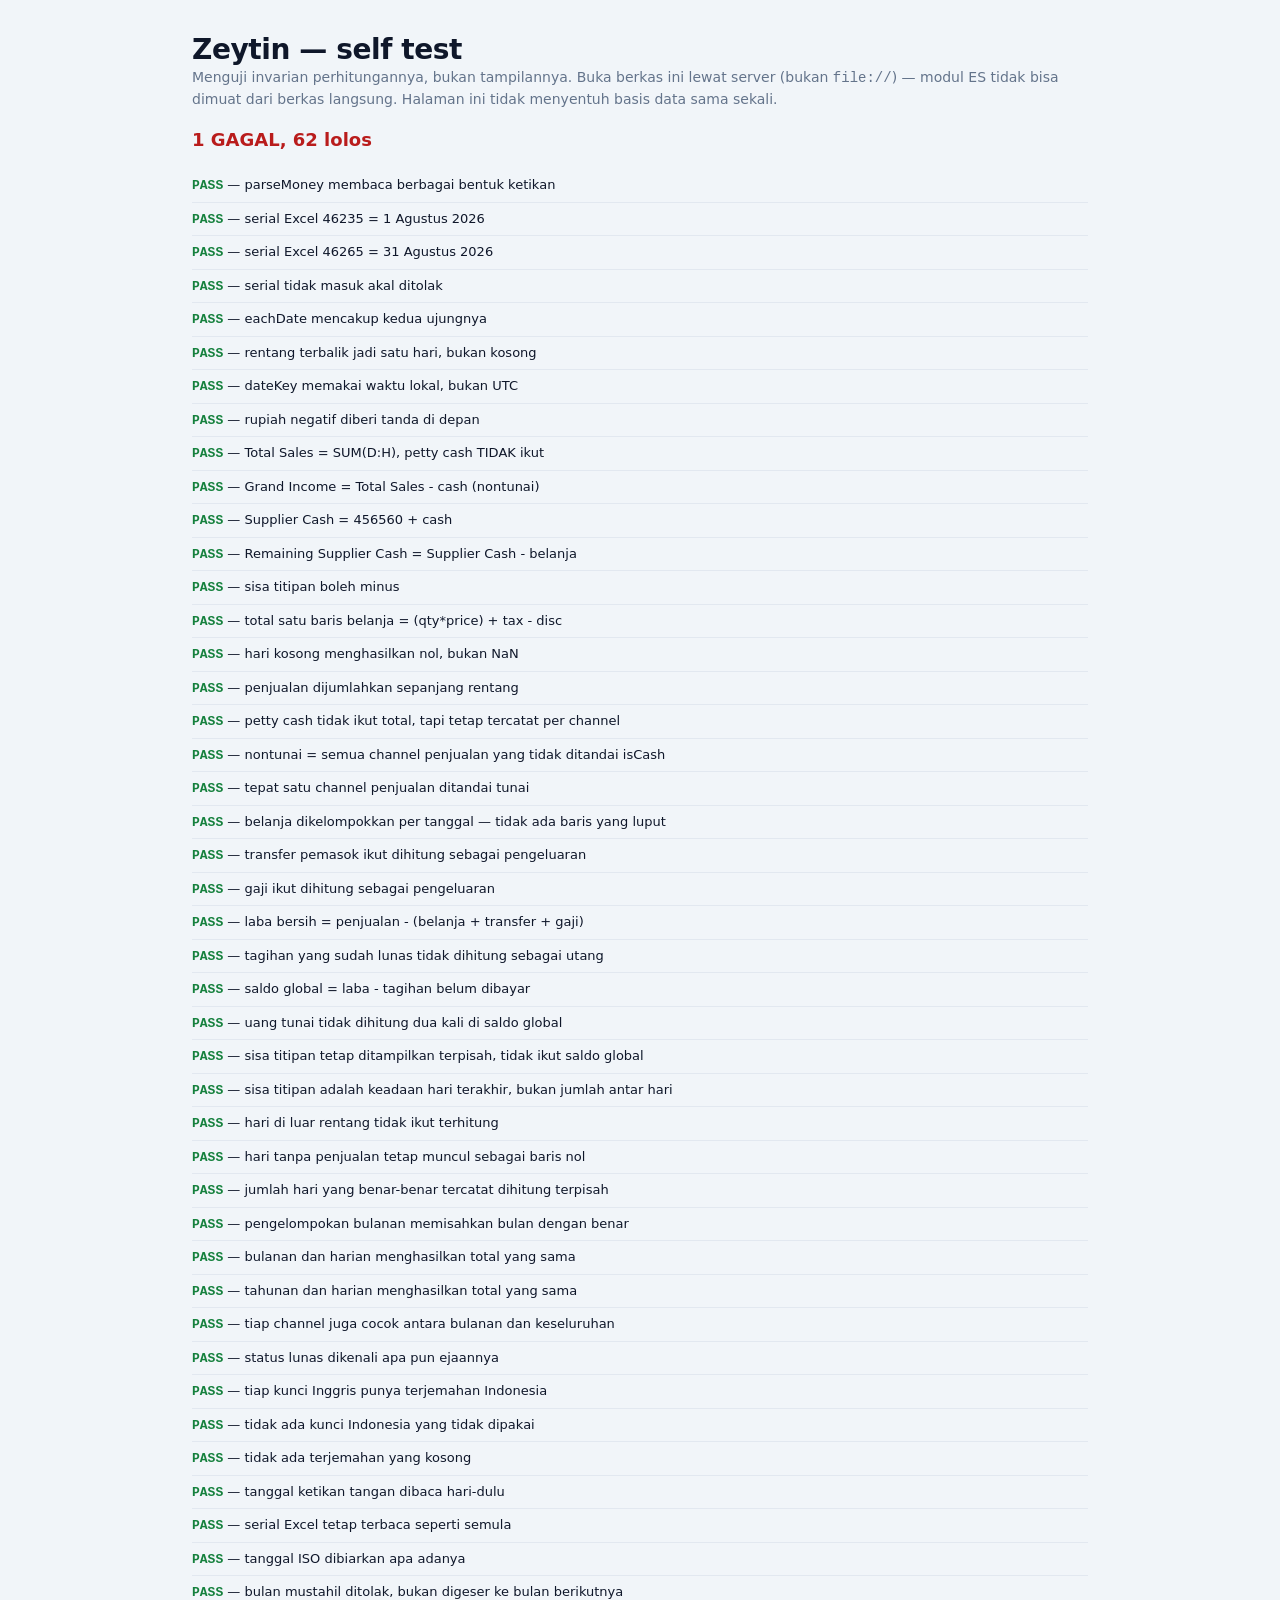
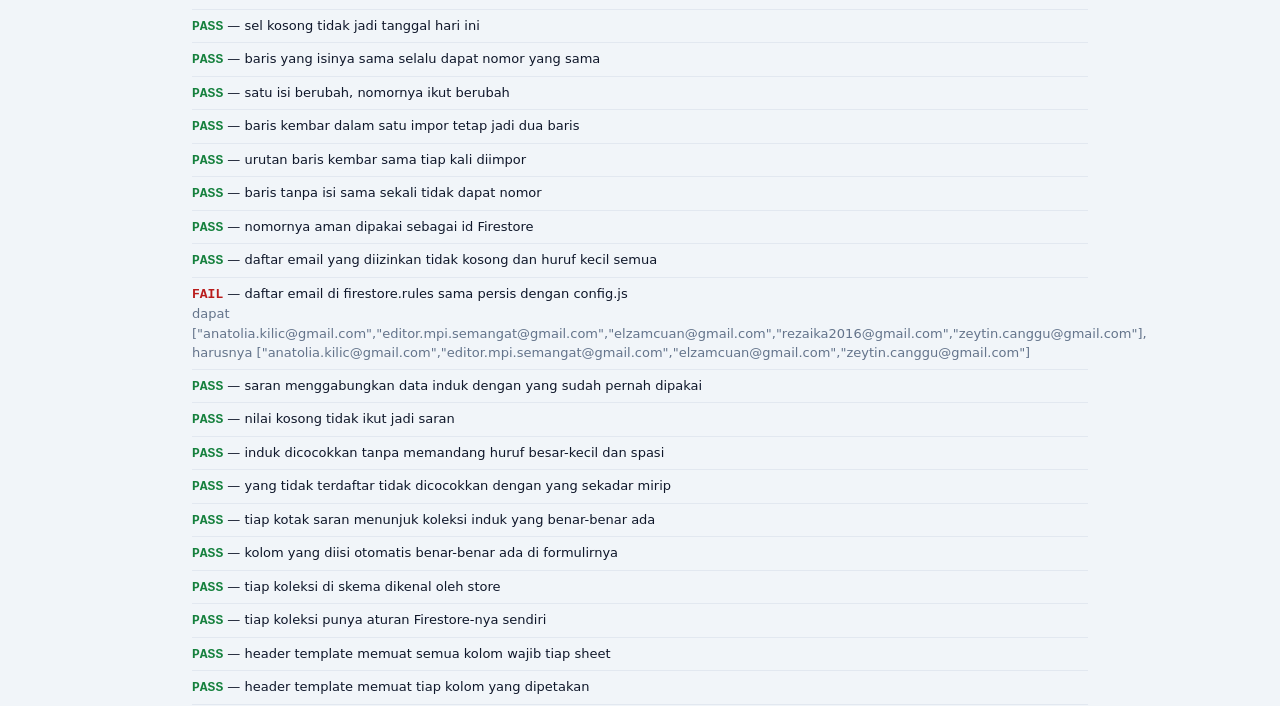
==== commit 3a175d67: "Sederhanakan Saldo per Channel jadi 2 kategori: Tunai dan Non-tunai Tabel channel sebelumnya menampi" ====
--- a/tests.html
+++ b/tests.html
@@ -133,6 +133,17 @@
 check('petty cash tidak ikut total, tapi tetap tercatat per channel',
     [aug.totalSales, aug.byChannel.pettyCash], [3800000, 50000]);
 
+// Pemasukan nontunai ditentukan dari penanda `isCash` di config.js, bukan
+// dengan menyebut nama channel satu-satu di ledger.js. BNI, Grab Food, Go
+// Food, dan Go Pay harus otomatis masuk nontunai — begitu pula channel baru
+// yang ditambahkan nanti, tanpa perlu mengubah rumus ini lagi.
+check('nontunai = semua channel penjualan yang tidak ditandai isCash',
+    dayFigures({ date: '2026-08-01', cash: 1000000, bni: 200000, grabFood: 50000, goFood: 30000, goPay: 20000, pettyCash: 999999 }, 0).cashless,
+    200000 + 50000 + 30000 + 20000);
+
+check('tepat satu channel penjualan ditandai tunai',
+    CHANNELS.filter((c) => c.inSales && c.isCash).length, 1);
+
 check('belanja dikelompokkan per tanggal — tidak ada baris yang luput',
     aug.cashExpense, 500000);
 
